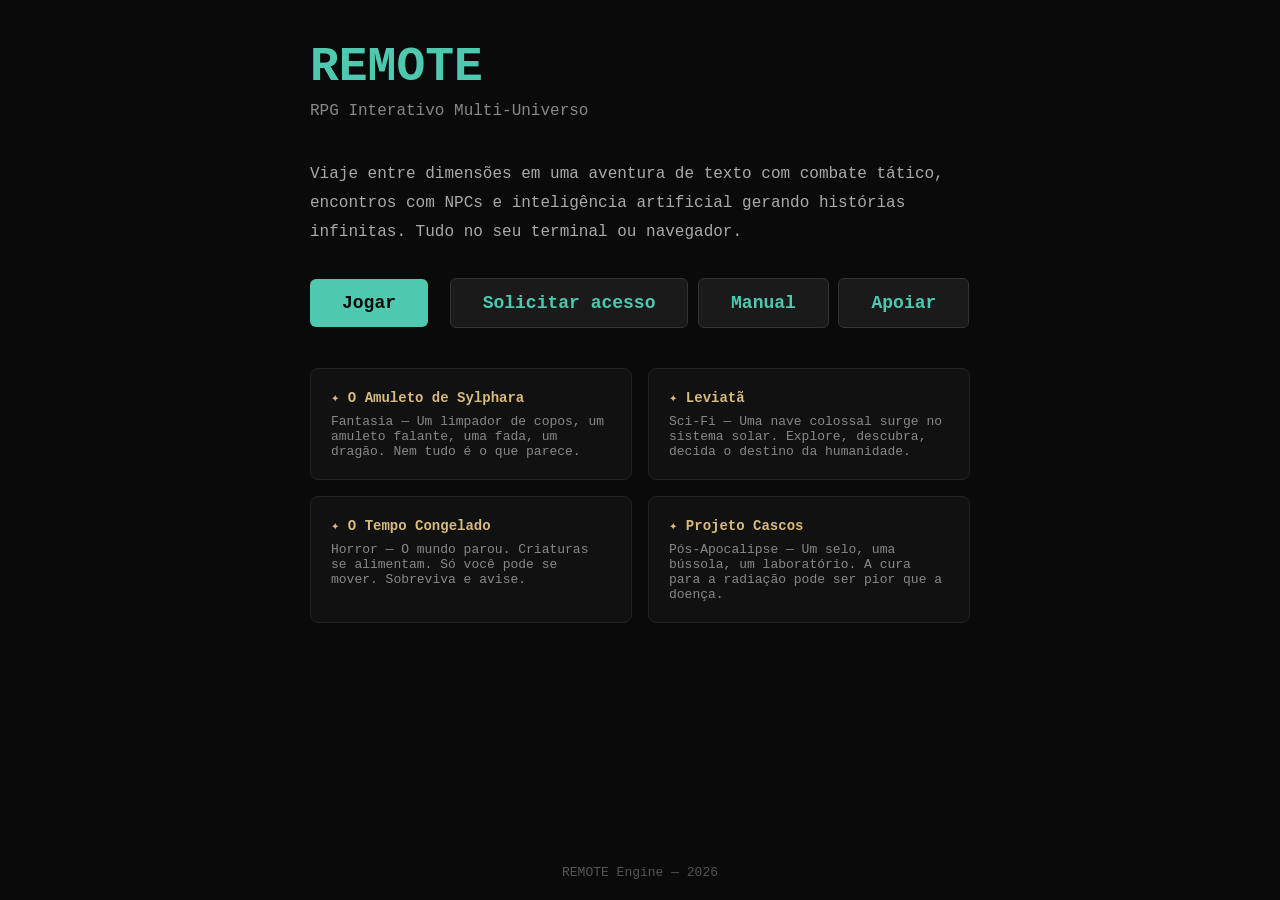
==== web/landing/index.html @ 9633fdc1 "feat: REMOTE Engine initial release Motor narrativo RPG para terminal e navegador com combate tatico" ====
<!DOCTYPE html>
<html lang="pt-BR">
<head>
  <meta charset="UTF-8">
  <meta name="viewport" content="width=device-width, initial-scale=1.0">
  <title>REMOTE — RPG Interativo Multiverso</title>
  <style>
    * { margin:0; padding:0; box-sizing:border-box; }
    body {
      background: #0a0a0a; color: #c8c8c8;
      font-family: 'Courier New', monospace;
      min-height: 100vh; display: flex; flex-direction: column;
    }
    .container { max-width: 700px; margin: 0 auto; padding: 40px 20px; flex: 1; }
    .logo { font-size: 48px; color: #4ec9b0; font-weight: bold; margin-bottom: 8px; }
    .subtitle { font-size: 16px; color: #888; margin-bottom: 40px; }
    .desc { line-height: 1.8; margin-bottom: 32px; color: #aaa; }
    .btn {
      display: inline-block; background: #4ec9b0; color: #0a0a0a;
      padding: 14px 32px; border-radius: 6px; font-weight: bold;
      font-size: 18px; text-decoration: none; margin-right: 12px;
    }
    .btn:hover { background: #3da892; }
    .btn-sec {
      display: inline-block; background: #1a1a1a; color: #4ec9b0;
      padding: 14px 32px; border-radius: 6px; font-weight: bold;
      font-size: 18px; text-decoration: none; border: 1px solid #333;
    }
    .btn-sec:hover { background: #222; }
    .features { display: grid; grid-template-columns: 1fr 1fr; gap: 16px; margin: 40px 0; }
    .feature { background: #111; border: 1px solid #222; border-radius: 8px; padding: 20px; }
    .feature h3 { color: #d7ba7d; font-size: 14px; margin-bottom: 8px; }
    .feature p { font-size: 13px; color: #888; }
    .footer { text-align: center; padding: 20px; color: #555; font-size: 13px; }
    @media (max-width: 600px) {
      .features { grid-template-columns: 1fr; }
      .logo { font-size: 36px; }
      .btn, .btn-sec { display: block; margin: 12px 0; text-align: center; }
    }
    .hidden { display: none !important; }
  </style>
</head>
<body>
  <div class="container">
    <div class="logo">REMOTE</div>
    <div class="subtitle">RPG Interativo Multi-Universo</div>
    <div class="desc">
      Viaje entre dimensões em uma aventura de texto com combate tático, 
      encontros com NPCs e inteligência artificial gerando histórias infinitas.
      Tudo no seu terminal ou navegador.
    </div>
    <a href="/play" class="btn">Jogar</a>
    <span class="btn-sec" style="cursor:pointer;" id="btn-solicitar">Solicitar acesso</span>
    <a href="/manual" class="btn-sec">Manual</a>
    <a href="/assinar" class="btn-sec">Apoiar</a>
    <div id="convite-landing" class="hidden" style="background:#111; border:1px solid #333; border-radius:8px; padding:24px; margin-top:16px;">
      <p style="color:#aaa; line-height:1.6;">
        As contas sao criadas por convite.<br><br>
        Envie um e-mail para <strong style="color:#4ec9b0;">contato@rizomatico.org</strong>
        solicitando acesso que criaremos sua conta.
      </p>
      <button onclick="document.getElementById('convite-landing').classList.add('hidden')" 
        style="background:#333; color:#fff; border:none; padding:10px 20px; border-radius:4px; margin-top:16px; cursor:pointer;">Fechar</button>
    </div>
    <script>
      document.getElementById('btn-solicitar').onclick = function(e) {
        e.preventDefault();
        var el = document.getElementById('convite-landing');
        el.classList.toggle('hidden');
      };
    </script>

    <div class="features">
      <div class="feature">
        <h3>✦ O Amuleto de Sylphara</h3>
        <p>Fantasia — Um limpador de copos, um amuleto falante, uma fada, um dragão. Nem tudo é o que parece.</p>
      </div>
      <div class="feature">
        <h3>✦ Leviatã</h3>
        <p>Sci-Fi — Uma nave colossal surge no sistema solar. Explore, descubra, decida o destino da humanidade.</p>
      </div>
      <div class="feature">
        <h3>✦ O Tempo Congelado</h3>
        <p>Horror — O mundo parou. Criaturas se alimentam. Só você pode se mover. Sobreviva e avise.</p>
      </div>
      <div class="feature">
        <h3>✦ Projeto Cascos</h3>
        <p>Pós-Apocalipse — Um selo, uma bússola, um laboratório. A cura para a radiação pode ser pior que a doença.</p>
      </div>
    </div>
  </div>
  <div class="footer">REMOTE Engine &mdash; 2026</div>
</body>
</html>
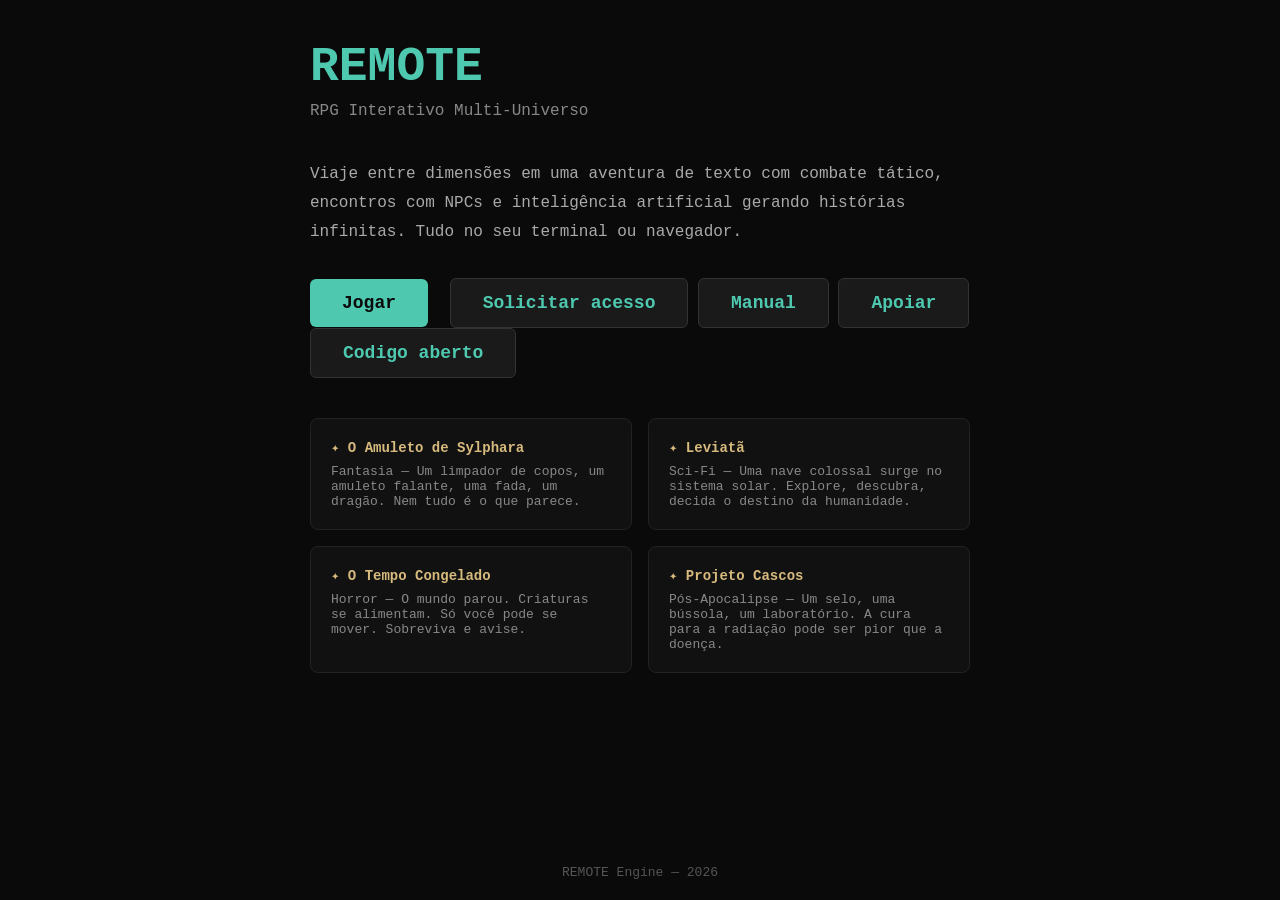
==== commit d1c69227: "feat: link do GitHub na landing" ====
--- a/web/landing/index.html
+++ b/web/landing/index.html
@@ -53,6 +53,7 @@
     <span class="btn-sec" style="cursor:pointer;" id="btn-solicitar">Solicitar acesso</span>
     <a href="/manual" class="btn-sec">Manual</a>
     <a href="/assinar" class="btn-sec">Apoiar</a>
+    <a href="https://github.com/ricolandia/motor-remote" class="btn-sec" target="_blank">Codigo aberto</a>
     <div id="convite-landing" class="hidden" style="background:#111; border:1px solid #333; border-radius:8px; padding:24px; margin-top:16px;">
       <p style="color:#aaa; line-height:1.6;">
         As contas sao criadas por convite.<br><br>
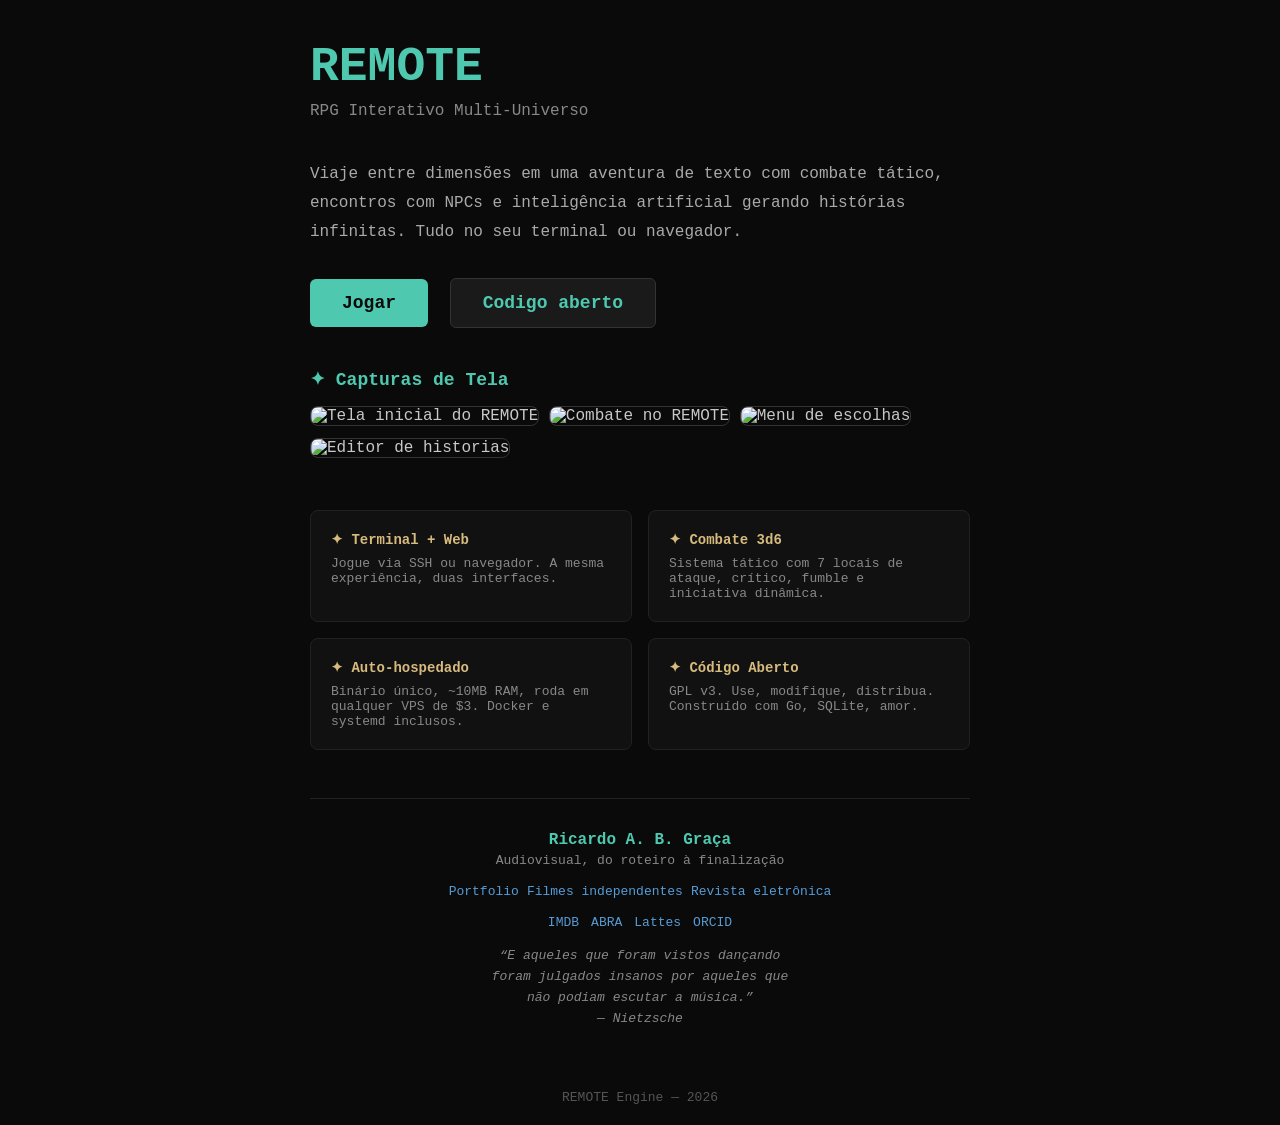
==== commit dffa6b7d: "feat: screenshots, creditos do autor e volume SSH persistente" ====
--- a/web/landing/index.html
+++ b/web/landing/index.html
@@ -27,10 +27,27 @@
       font-size: 18px; text-decoration: none; border: 1px solid #333;
     }
     .btn-sec:hover { background: #222; }
+    .screenshots { margin: 40px 0; }
+    .screenshots h2 { color: #4ec9b0; font-size: 18px; margin-bottom: 16px; }
+    .screenshots img {
+      width: 100%; border-radius: 8px; border: 1px solid #333;
+      margin-bottom: 12px;
+    }
     .features { display: grid; grid-template-columns: 1fr 1fr; gap: 16px; margin: 40px 0; }
     .feature { background: #111; border: 1px solid #222; border-radius: 8px; padding: 20px; }
     .feature h3 { color: #d7ba7d; font-size: 14px; margin-bottom: 8px; }
     .feature p { font-size: 13px; color: #888; }
+    .credits {
+      margin-top: 48px; padding-top: 32px;
+      border-top: 1px solid #222; text-align: center;
+    }
+    .credits .author { color: #4ec9b0; font-size: 16px; font-weight: bold; }
+    .credits .role { color: #888; font-size: 13px; margin: 4px 0 16px; }
+    .credits a { color: #569cd6; text-decoration: none; font-size: 13px; }
+    .credits a:hover { text-decoration: underline; }
+    .credits .links { display: flex; flex-wrap: wrap; gap: 8px; justify-content: center; margin-bottom: 16px; }
+    .credits .associations { display: flex; flex-wrap: wrap; gap: 12px; justify-content: center; margin-bottom: 16px; font-size: 13px; }
+    .credits .quote { color: #888; font-style: italic; font-size: 13px; line-height: 1.6; max-width: 500px; margin: 0 auto; }
     .footer { text-align: center; padding: 20px; color: #555; font-size: 13px; }
     @media (max-width: 600px) {
       .features { grid-template-columns: 1fr; }
@@ -50,44 +67,55 @@
       Tudo no seu terminal ou navegador.
     </div>
     <a href="/play" class="btn">Jogar</a>
-    <span class="btn-sec" style="cursor:pointer;" id="btn-solicitar">Solicitar acesso</span>
-    <a href="/manual" class="btn-sec">Manual</a>
-    <a href="/assinar" class="btn-sec">Apoiar</a>
     <a href="https://github.com/ricolandia/motor-remote" class="btn-sec" target="_blank">Codigo aberto</a>
-    <div id="convite-landing" class="hidden" style="background:#111; border:1px solid #333; border-radius:8px; padding:24px; margin-top:16px;">
-      <p style="color:#aaa; line-height:1.6;">
-        As contas sao criadas por convite.<br><br>
-        Envie um e-mail para <strong style="color:#4ec9b0;">contato@rizomatico.org</strong>
-        solicitando acesso que criaremos sua conta.
-      </p>
-      <button onclick="document.getElementById('convite-landing').classList.add('hidden')" 
-        style="background:#333; color:#fff; border:none; padding:10px 20px; border-radius:4px; margin-top:16px; cursor:pointer;">Fechar</button>
+
+    <div class="screenshots">
+      <h2>✦ Capturas de Tela</h2>
+      <img src="img/motor-remote-01.png" alt="Tela inicial do REMOTE" loading="lazy">
+      <img src="img/motor-remote-02.png" alt="Combate no REMOTE" loading="lazy">
+      <img src="img/motor-remote-03.png" alt="Menu de escolhas" loading="lazy">
+      <img src="img/motor-remote-04.png" alt="Editor de historias" loading="lazy">
     </div>
-    <script>
-      document.getElementById('btn-solicitar').onclick = function(e) {
-        e.preventDefault();
-        var el = document.getElementById('convite-landing');
-        el.classList.toggle('hidden');
-      };
-    </script>
 
     <div class="features">
       <div class="feature">
-        <h3>✦ O Amuleto de Sylphara</h3>
-        <p>Fantasia — Um limpador de copos, um amuleto falante, uma fada, um dragão. Nem tudo é o que parece.</p>
+        <h3>✦ Terminal + Web</h3>
+        <p>Jogue via SSH ou navegador. A mesma experiência, duas interfaces.</p>
       </div>
       <div class="feature">
-        <h3>✦ Leviatã</h3>
-        <p>Sci-Fi — Uma nave colossal surge no sistema solar. Explore, descubra, decida o destino da humanidade.</p>
+        <h3>✦ Combate 3d6</h3>
+        <p>Sistema tático com 7 locais de ataque, crítico, fumble e iniciativa dinâmica.</p>
       </div>
       <div class="feature">
-        <h3>✦ O Tempo Congelado</h3>
-        <p>Horror — O mundo parou. Criaturas se alimentam. Só você pode se mover. Sobreviva e avise.</p>
+        <h3>✦ Auto-hospedado</h3>
+        <p>Binário único, ~10MB RAM, roda em qualquer VPS de $3. Docker e systemd inclusos.</p>
       </div>
       <div class="feature">
-        <h3>✦ Projeto Cascos</h3>
-        <p>Pós-Apocalipse — Um selo, uma bússola, um laboratório. A cura para a radiação pode ser pior que a doença.</p>
+        <h3>✦ Código Aberto</h3>
+        <p>GPL v3. Use, modifique, distribua. Construído com Go, SQLite, amor.</p>
       </div>
+    </div>
+
+    <div class="credits">
+      <p class="author">Ricardo A. B. Gra&ccedil;a</p>
+      <p class="role">Audiovisual, do roteiro &agrave; finaliza&ccedil;&atilde;o</p>
+      <div class="links">
+        <a href="https://www.ricolandia.com" target="_blank">Portfolio</a>
+        <a href="https://surtocoletivo.online" target="_blank">Filmes independentes</a>
+        <a href="https://www.rizomatico.org" target="_blank">Revista eletr&ocirc;nica</a>
+      </div>
+      <div class="associations">
+        <a href="https://www.imdb.com/name/nm1016592" target="_blank">IMDB</a>
+        <a href="https://www.abra.art.br/lista-de-associadas" target="_blank">ABRA</a>
+        <a href="https://buscatextual.cnpq.br/buscatextual/visualizacv.do?metodo=apresentar&id=K1539884T4" target="_blank">Lattes</a>
+        <a href="https://orcid.org/0009-0001-2796-9036" target="_blank">ORCID</a>
+      </div>
+      <p class="quote">
+        &ldquo;E aqueles que foram vistos dan&ccedil;ando<br>
+        foram julgados insanos por aqueles que<br>
+        n&atilde;o podiam escutar a m&uacute;sica.&rdquo;<br>
+        &mdash; Nietzsche
+      </p>
     </div>
   </div>
   <div class="footer">REMOTE Engine &mdash; 2026</div>
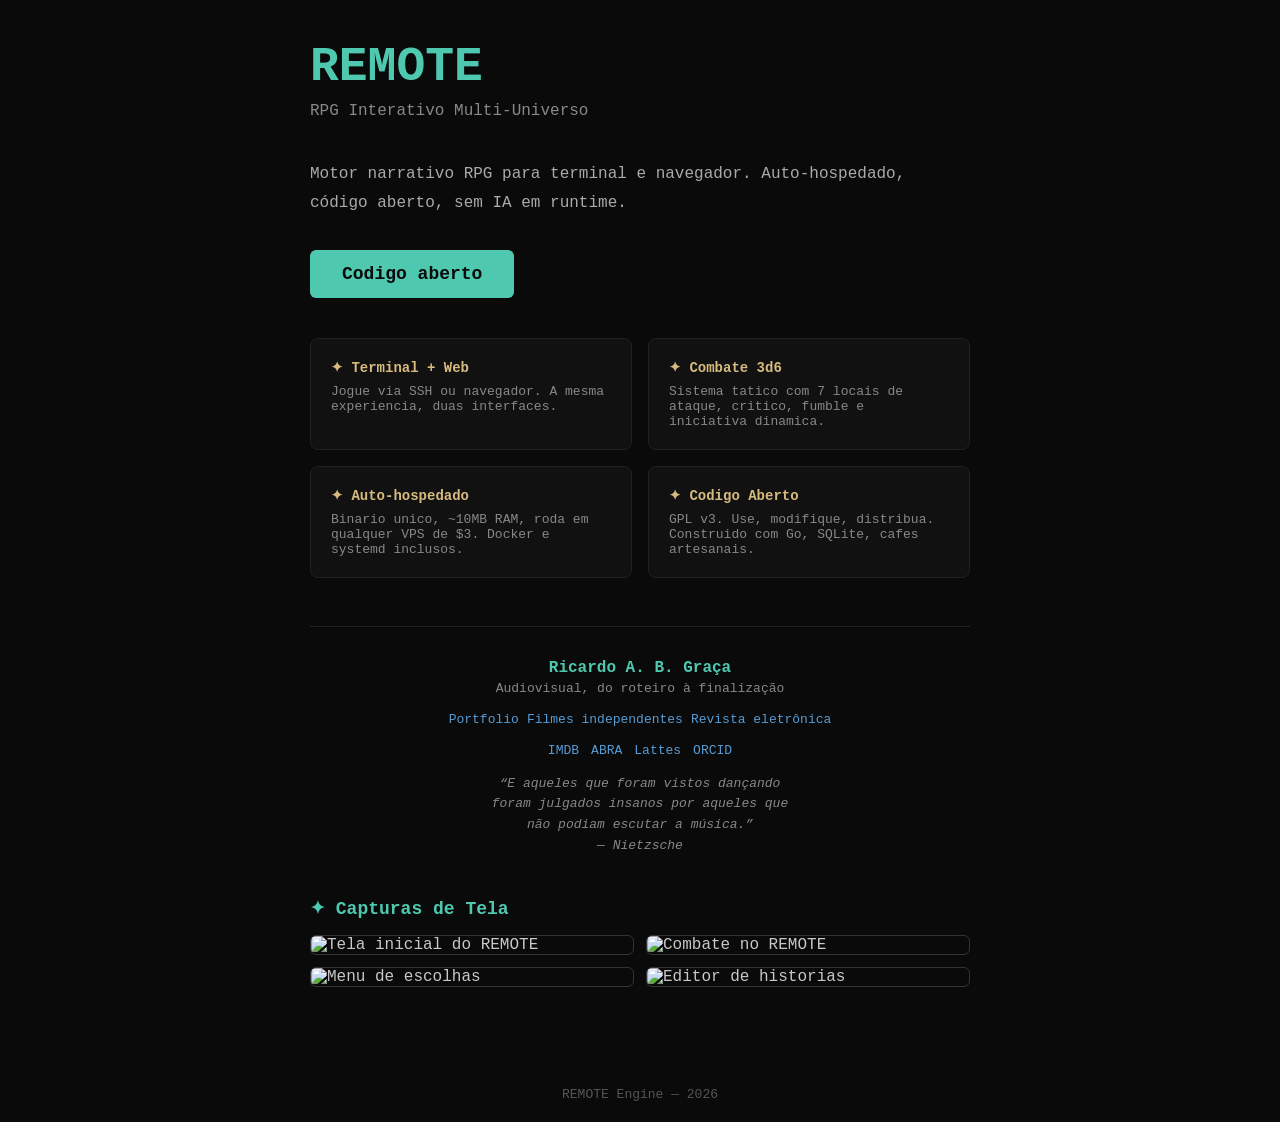
==== commit 05fc3c8e: "feat: galeria de thumbs com lightbox" ====
--- a/web/landing/index.html
+++ b/web/landing/index.html
@@ -27,16 +27,18 @@
       font-size: 18px; text-decoration: none; border: 1px solid #333;
     }
     .btn-sec:hover { background: #222; }
-    .screenshots { margin: 40px 0; }
-    .screenshots h2 { color: #4ec9b0; font-size: 18px; margin-bottom: 16px; }
-    .screenshots img {
-      width: 100%; border-radius: 8px; border: 1px solid #333;
-      margin-bottom: 12px;
-    }
     .features { display: grid; grid-template-columns: 1fr 1fr; gap: 16px; margin: 40px 0; }
     .feature { background: #111; border: 1px solid #222; border-radius: 8px; padding: 20px; }
     .feature h3 { color: #d7ba7d; font-size: 14px; margin-bottom: 8px; }
     .feature p { font-size: 13px; color: #888; }
+    .gallery { margin: 40px 0; }
+    .gallery h2 { color: #4ec9b0; font-size: 18px; margin-bottom: 16px; }
+    .gallery-grid { display: grid; grid-template-columns: 1fr 1fr; gap: 12px; }
+    .gallery-grid img {
+      width: 100%; border-radius: 6px; border: 1px solid #333;
+      cursor: pointer; transition: border-color 0.2s;
+    }
+    .gallery-grid img:hover { border-color: #4ec9b0; }
     .credits {
       margin-top: 48px; padding-top: 32px;
       border-top: 1px solid #222; text-align: center;
@@ -48,9 +50,26 @@
     .credits .links { display: flex; flex-wrap: wrap; gap: 8px; justify-content: center; margin-bottom: 16px; }
     .credits .associations { display: flex; flex-wrap: wrap; gap: 12px; justify-content: center; margin-bottom: 16px; font-size: 13px; }
     .credits .quote { color: #888; font-style: italic; font-size: 13px; line-height: 1.6; max-width: 500px; margin: 0 auto; }
+    #lightbox {
+      position: fixed; top: 0; left: 0; right: 0; bottom: 0;
+      background: rgba(0,0,0,0.92); z-index: 999;
+      display: none; align-items: center; justify-content: center;
+      cursor: zoom-out; padding: 20px;
+    }
+    #lightbox img {
+      max-width: 95%; max-height: 95vh;
+      border-radius: 4px; box-shadow: 0 0 40px rgba(0,0,0,0.5);
+    }
+    #lightbox .close {
+      position: absolute; top: 20px; right: 30px;
+      color: #888; font-size: 36px; cursor: pointer;
+      font-family: sans-serif; line-height: 1;
+    }
+    #lightbox .close:hover { color: #fff; }
     .footer { text-align: center; padding: 20px; color: #555; font-size: 13px; }
     @media (max-width: 600px) {
       .features { grid-template-columns: 1fr; }
+      .gallery-grid { grid-template-columns: 1fr; }
       .logo { font-size: 36px; }
       .btn, .btn-sec { display: block; margin: 12px 0; text-align: center; }
     }
@@ -62,37 +81,26 @@
     <div class="logo">REMOTE</div>
     <div class="subtitle">RPG Interativo Multi-Universo</div>
     <div class="desc">
-      Viaje entre dimensões em uma aventura de texto com combate tático, 
-      encontros com NPCs e inteligência artificial gerando histórias infinitas.
-      Tudo no seu terminal ou navegador.
+      Motor narrativo RPG para terminal e navegador. Auto-hospedado, código aberto, sem IA em runtime.
     </div>
-    <a href="/play" class="btn">Jogar</a>
-    <a href="https://github.com/ricolandia/motor-remote" class="btn-sec" target="_blank">Codigo aberto</a>
-
-    <div class="screenshots">
-      <h2>✦ Capturas de Tela</h2>
-      <img src="img/motor-remote-01.png" alt="Tela inicial do REMOTE" loading="lazy">
-      <img src="img/motor-remote-02.png" alt="Combate no REMOTE" loading="lazy">
-      <img src="img/motor-remote-03.png" alt="Menu de escolhas" loading="lazy">
-      <img src="img/motor-remote-04.png" alt="Editor de historias" loading="lazy">
-    </div>
+    <a href="https://github.com/ricolandia/motor-remote" class="btn" target="_blank">Codigo aberto</a>
 
     <div class="features">
       <div class="feature">
         <h3>✦ Terminal + Web</h3>
-        <p>Jogue via SSH ou navegador. A mesma experiência, duas interfaces.</p>
+        <p>Jogue via SSH ou navegador. A mesma experiencia, duas interfaces.</p>
       </div>
       <div class="feature">
         <h3>✦ Combate 3d6</h3>
-        <p>Sistema tático com 7 locais de ataque, crítico, fumble e iniciativa dinâmica.</p>
+        <p>Sistema tatico com 7 locais de ataque, critico, fumble e iniciativa dinamica.</p>
       </div>
       <div class="feature">
         <h3>✦ Auto-hospedado</h3>
-        <p>Binário único, ~10MB RAM, roda em qualquer VPS de $3. Docker e systemd inclusos.</p>
+        <p>Binario unico, ~10MB RAM, roda em qualquer VPS de $3. Docker e systemd inclusos.</p>
       </div>
       <div class="feature">
-        <h3>✦ Código Aberto</h3>
-        <p>GPL v3. Use, modifique, distribua. Construído com Go, SQLite, amor.</p>
+        <h3>✦ Codigo Aberto</h3>
+        <p>GPL v3. Use, modifique, distribua. Construido com Go, SQLite, cafes artesanais.</p>
       </div>
     </div>
 
@@ -117,7 +125,36 @@
         &mdash; Nietzsche
       </p>
     </div>
+
+    <div class="gallery">
+      <h2>✦ Capturas de Tela</h2>
+      <div class="gallery-grid">
+        <img src="img/motor-remote-01.png" alt="Tela inicial do REMOTE" loading="lazy" onclick="openLightbox(this.src)">
+        <img src="img/motor-remote-02.png" alt="Combate no REMOTE" loading="lazy" onclick="openLightbox(this.src)">
+        <img src="img/motor-remote-03.png" alt="Menu de escolhas" loading="lazy" onclick="openLightbox(this.src)">
+        <img src="img/motor-remote-04.png" alt="Editor de historias" loading="lazy" onclick="openLightbox(this.src)">
+      </div>
+    </div>
   </div>
+
+  <div id="lightbox" onclick="closeLightbox()">
+    <span class="close">&times;</span>
+    <img id="lightbox-img" src="">
+  </div>
+
+  <script>
+    function openLightbox(src) {
+      document.getElementById('lightbox-img').src = src;
+      document.getElementById('lightbox').style.display = 'flex';
+    }
+    function closeLightbox() {
+      document.getElementById('lightbox').style.display = 'none';
+    }
+    document.addEventListener('keydown', function(e) {
+      if (e.key === 'Escape') closeLightbox();
+    });
+  </script>
+
   <div class="footer">REMOTE Engine &mdash; 2026</div>
 </body>
 </html>
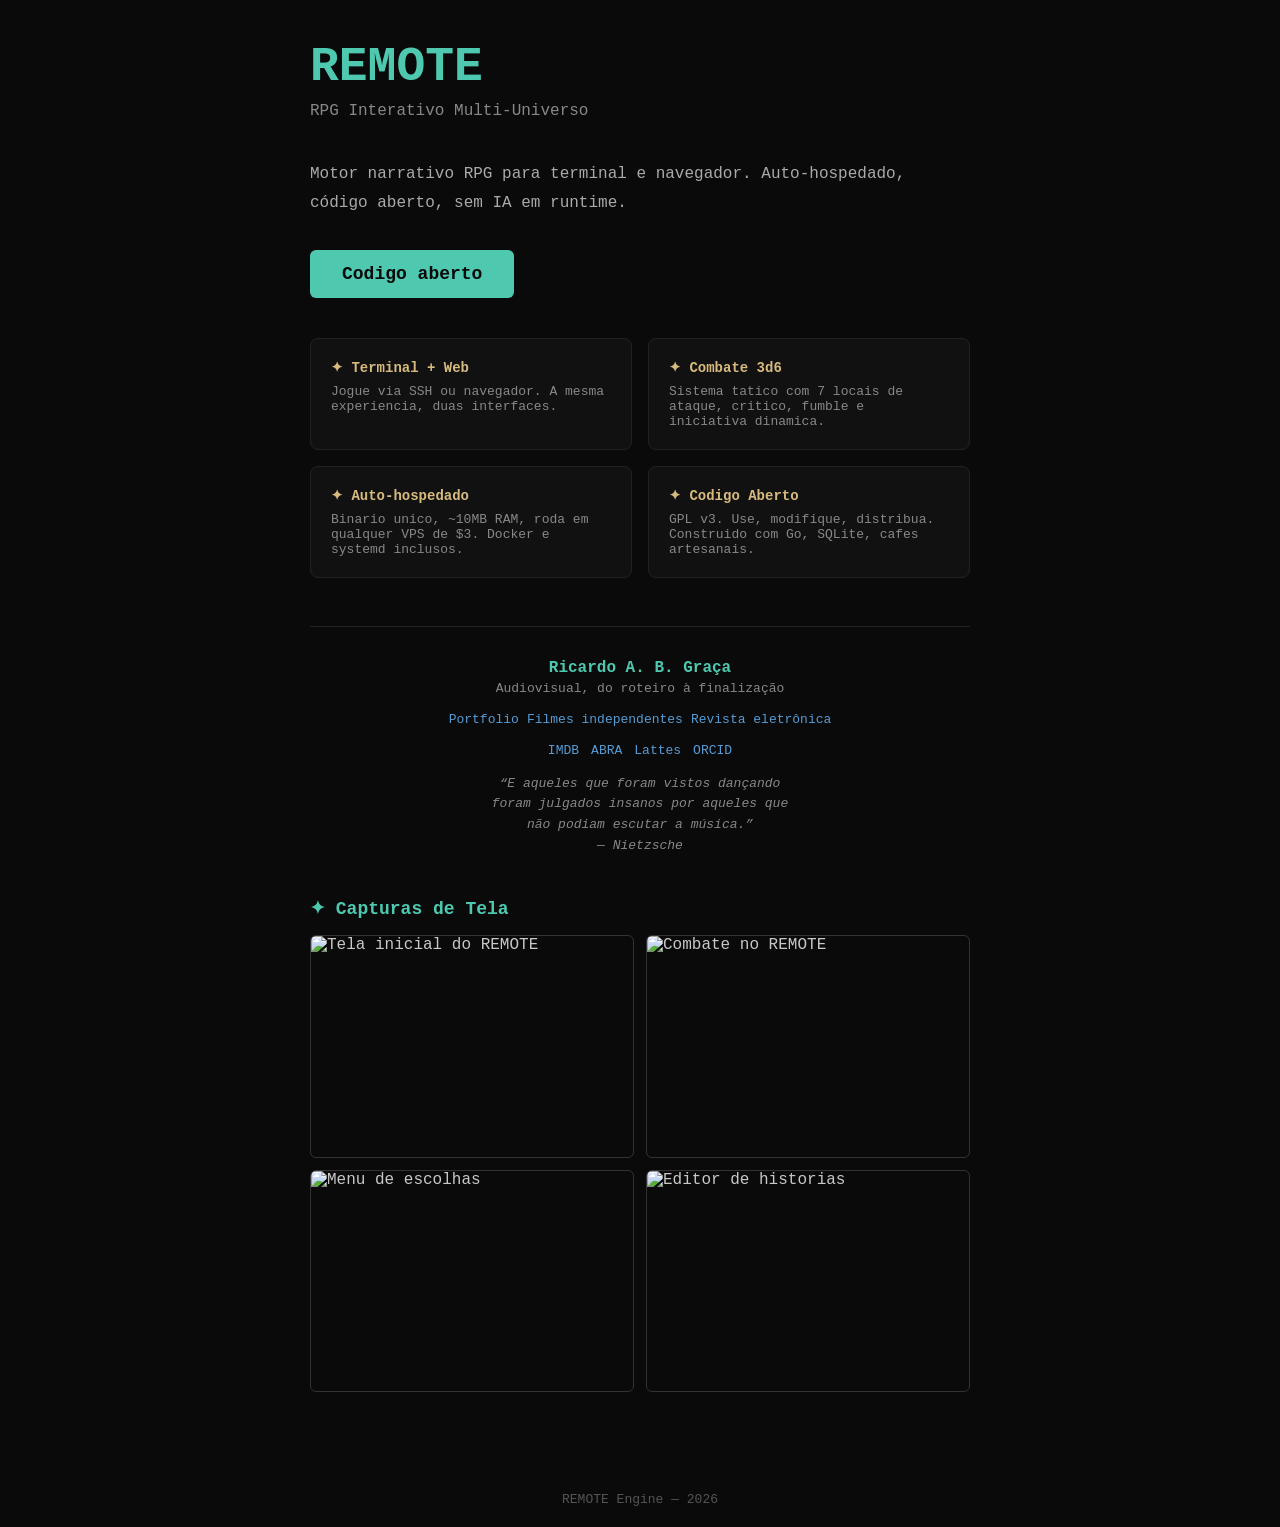
==== commit 1ed8ac0d: "fix: thumbnails padronizadas com aspect-ratio e object-fit cover" ====
--- a/web/landing/index.html
+++ b/web/landing/index.html
@@ -35,7 +35,8 @@
     .gallery h2 { color: #4ec9b0; font-size: 18px; margin-bottom: 16px; }
     .gallery-grid { display: grid; grid-template-columns: 1fr 1fr; gap: 12px; }
     .gallery-grid img {
-      width: 100%; border-radius: 6px; border: 1px solid #333;
+      width: 100%; aspect-ratio: 16/11; object-fit: cover;
+      border-radius: 6px; border: 1px solid #333;
       cursor: pointer; transition: border-color 0.2s;
     }
     .gallery-grid img:hover { border-color: #4ec9b0; }
